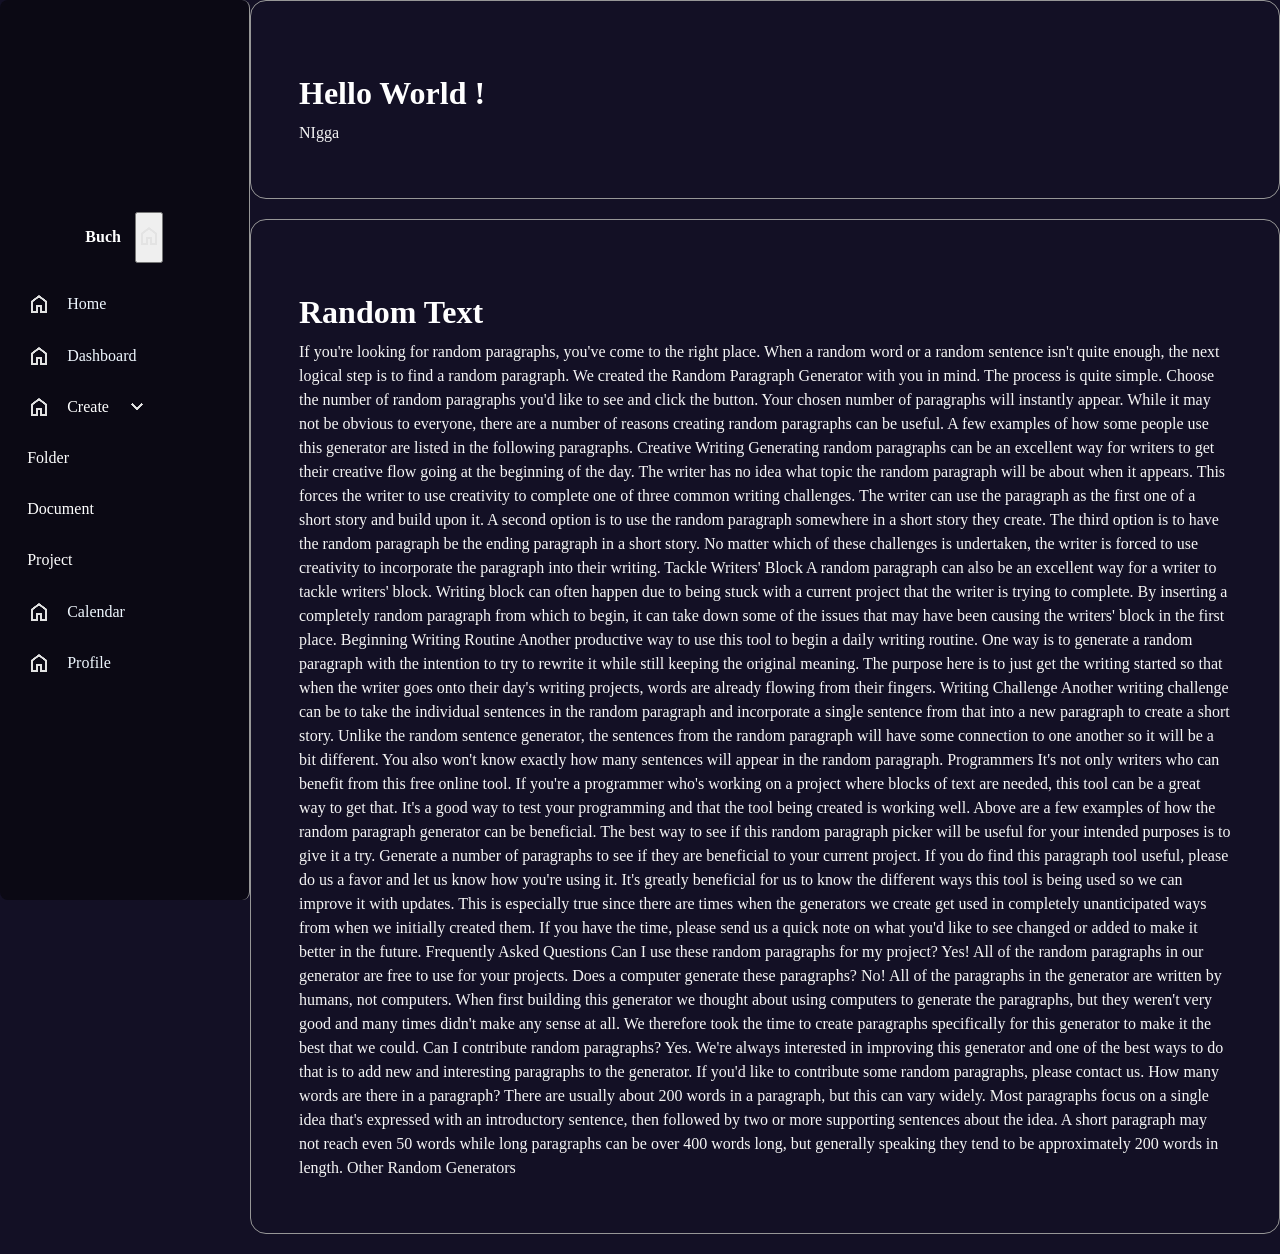
==== index.html @ 320d8741 "Initial commit" ====
<!DOCTYPE html>
<html lang="hu">
<head>
    <meta charset="UTF-8">
    <meta name="viewport" content="width=device-width, initial-scale=1.0">
    <link rel="stylesheet" href="style.css">
    <title>Buch</title>
</head>
<body>
    <nav id="sidebar">
        <ul>

            <li>
                <span class="logo">Buch</span>
                <button id="toggle-button">
                    <img src="Icons/home.png" alt="homeIcon" height="24px" width="24px">

                </button>
            </li>


            <li class="active">
                <a href="index.html">
                    <img src="Icons/home.png" alt="homeIcon" height="24px" width="24px">
                    <span>Home</span>
                    
                </a>
            </li>





            <li class="active">
                <a href="dashboard.html">
                    <img src="Icons/home.png" alt="homeIcon" height="24px" width="24px">

                    <span>Dashboard</span>
    
                </a>
            </li>
            <li>
                <button class="dropdown-btn">
                    <img src="Icons/home.png" alt="yes" height="24px" width="24px">
                    <span>Create</span>
                    <img src="Icons/dropdown_arrow.png" alt="yes" height="24px" width="24px">
                </button>
                <ul class="sub_menu">
                    <li><a href="#">Folder</a></li>
                    <li><a href="#">Document</a></li>
                    <li><a href="#">Project</a></li>

                </ul>
            </li>




            <li class="active">
                <a href="calendar.html">
                    <img src="Icons/home.png" alt="homeIcon" height="24px" width="24px">
                    <span>Calendar</span>
                </a>
            </li>





            <li class="active">
                <a href="profile.html"> 
                    <img src="Icons/home.png" alt="homeIcon" height="24px" width="24px">
                    <span>Profile</span>
                </a>
            </li>
        </ul>
    </nav>


    <main>
        <div class="container">
            <h1>Hello World !</h1>
            <p>NIgga</p>
        </div>

        <div class="container">
            <h1>Random Text</h1>
            <p>If you're looking for random paragraphs, you've come to the right place. When a random word or a random sentence isn't quite enough, the next logical step is to find a random paragraph. We created the Random Paragraph Generator with you in mind. The process is quite simple. Choose the number of random paragraphs you'd like to see and click the button. Your chosen number of paragraphs will instantly appear.

            While it may not be obvious to everyone, there are a number of reasons creating random paragraphs can be useful. A few examples of how some people use this generator are listed in the following paragraphs.

            Creative Writing
            Generating random paragraphs can be an excellent way for writers to get their creative flow going at the beginning of the day. The writer has no idea what topic the random paragraph will be about when it appears. This forces the writer to use creativity to complete one of three common writing challenges. The writer can use the paragraph as the first one of a short story and build upon it. A second option is to use the random paragraph somewhere in a short story they create. The third option is to have the random paragraph be the ending paragraph in a short story. No matter which of these challenges is undertaken, the writer is forced to use creativity to incorporate the paragraph into their writing.

            Tackle Writers' Block
            A random paragraph can also be an excellent way for a writer to tackle writers' block. Writing block can often happen due to being stuck with a current project that the writer is trying to complete. By inserting a completely random paragraph from which to begin, it can take down some of the issues that may have been causing the writers' block in the first place.

            Beginning Writing Routine
            Another productive way to use this tool to begin a daily writing routine. One way is to generate a random paragraph with the intention to try to rewrite it while still keeping the original meaning. The purpose here is to just get the writing started so that when the writer goes onto their day's writing projects, words are already flowing from their fingers.

            Writing Challenge
            Another writing challenge can be to take the individual sentences in the random paragraph and incorporate a single sentence from that into a new paragraph to create a short story. Unlike the random sentence generator, the sentences from the random paragraph will have some connection to one another so it will be a bit different. You also won't know exactly how many sentences will appear in the random paragraph.

            Programmers
            It's not only writers who can benefit from this free online tool. If you're a programmer who's working on a project where blocks of text are needed, this tool can be a great way to get that. It's a good way to test your programming and that the tool being created is working well.

            Above are a few examples of how the random paragraph generator can be beneficial. The best way to see if this random paragraph picker will be useful for your intended purposes is to give it a try. Generate a number of paragraphs to see if they are beneficial to your current project.

            If you do find this paragraph tool useful, please do us a favor and let us know how you're using it. It's greatly beneficial for us to know the different ways this tool is being used so we can improve it with updates. This is especially true since there are times when the generators we create get used in completely unanticipated ways from when we initially created them. If you have the time, please send us a quick note on what you'd like to see changed or added to make it better in the future.

            Frequently Asked Questions
            Can I use these random paragraphs for my project?
            Yes! All of the random paragraphs in our generator are free to use for your projects.

            Does a computer generate these paragraphs?
            No! All of the paragraphs in the generator are written by humans, not computers. When first building this generator we thought about using computers to generate the paragraphs, but they weren't very good and many times didn't make any sense at all. We therefore took the time to create paragraphs specifically for this generator to make it the best that we could.

            Can I contribute random paragraphs?
            Yes. We're always interested in improving this generator and one of the best ways to do that is to add new and interesting paragraphs to the generator. If you'd like to contribute some random paragraphs, please contact us.

            How many words are there in a paragraph?
            There are usually about 200 words in a paragraph, but this can vary widely. Most paragraphs focus on a single idea that's expressed with an introductory sentence, then followed by two or more supporting sentences about the idea. A short paragraph may not reach even 50 words while long paragraphs can be over 400 words long, but generally speaking they tend to be approximately 200 words in length.

            Other Random Generators</p>
        </div>
    </main>
</body>
</html>
---- style.css ----
*{
    margin: 0;
    padding: 0;
}

html{
    line-height: 1.5rem;
}

body{
    min-height: 100hv;
    min-height: 100dvh;

    background-color: rgb(19, 16, 37);
    color: white;

    display: grid; /*  Importart, in order to have the grid layout  !*/
    grid-template-columns: auto 1fr; /* This will make the sidebar responsive based on the devices screen ! */
}




#sidebar{
    box-sizing: border-box;
    height: 100vh;
    width: 250px;
    padding: 5px 1em;  /* Left is Top-Bottom, Right és Left-Right part of the screen ! */
    background-color: rgb(11, 9, 20);
    border-right: 1px solid rgb(151, 151, 151);

    position: sticky;
    top: 0;
    align-self: start;
    /* With this the sidebar will stay staticli on the left side of the screen */
}

#sidebar ul{
    list-style: none; /* This will remove the bullet points ! */
}

#sidebar > ul > li:first-child{
    display: flex;
    justify-content: flex-end;
    margin-bottom: 16px;
    .logo{
        font-weight: 600;
    }
}



#sidebar ul li.active a{
    color: aliceblue;

    img{
        fill: aliceblue;
    }
}

#sidebar a, #sidebar .dropdown-btn, #sidebar, .logo{
    border-radius: .5em;
    padding: .85em;
    text-decoration: none;
    color: white;
    display: flex;
    align-items: center;
    gap: 1em;
}

#sidebar img{
    flex-shrink: 0;
    fill: white;
}

#sidebar a span, #sidebar .dropdown-btn span{
    flex-grow: 1; /* So the dropdown icon can always be on the right side no matter the text */
}

#sidebar a:hover, #sidebar .dropdown-btn:hover{
    /* TODO : 10:48 */
}

.dropdown-btn{
    width: 100%;
    text-align: left;
    background: none;
    border: none;
    font: inherit;
    cursor: pointer;
}



main p{
    color: whitesmoke;
    margin-top: 5px;
    margin-bottom: 5px;
}

.container{
    border: 1px solid rgb(151, 151, 151);
    border-radius: 1em;
    margin-bottom: 20px;
    padding: min(3em, 15%);

    h1, p { margin-top: 1em }
}
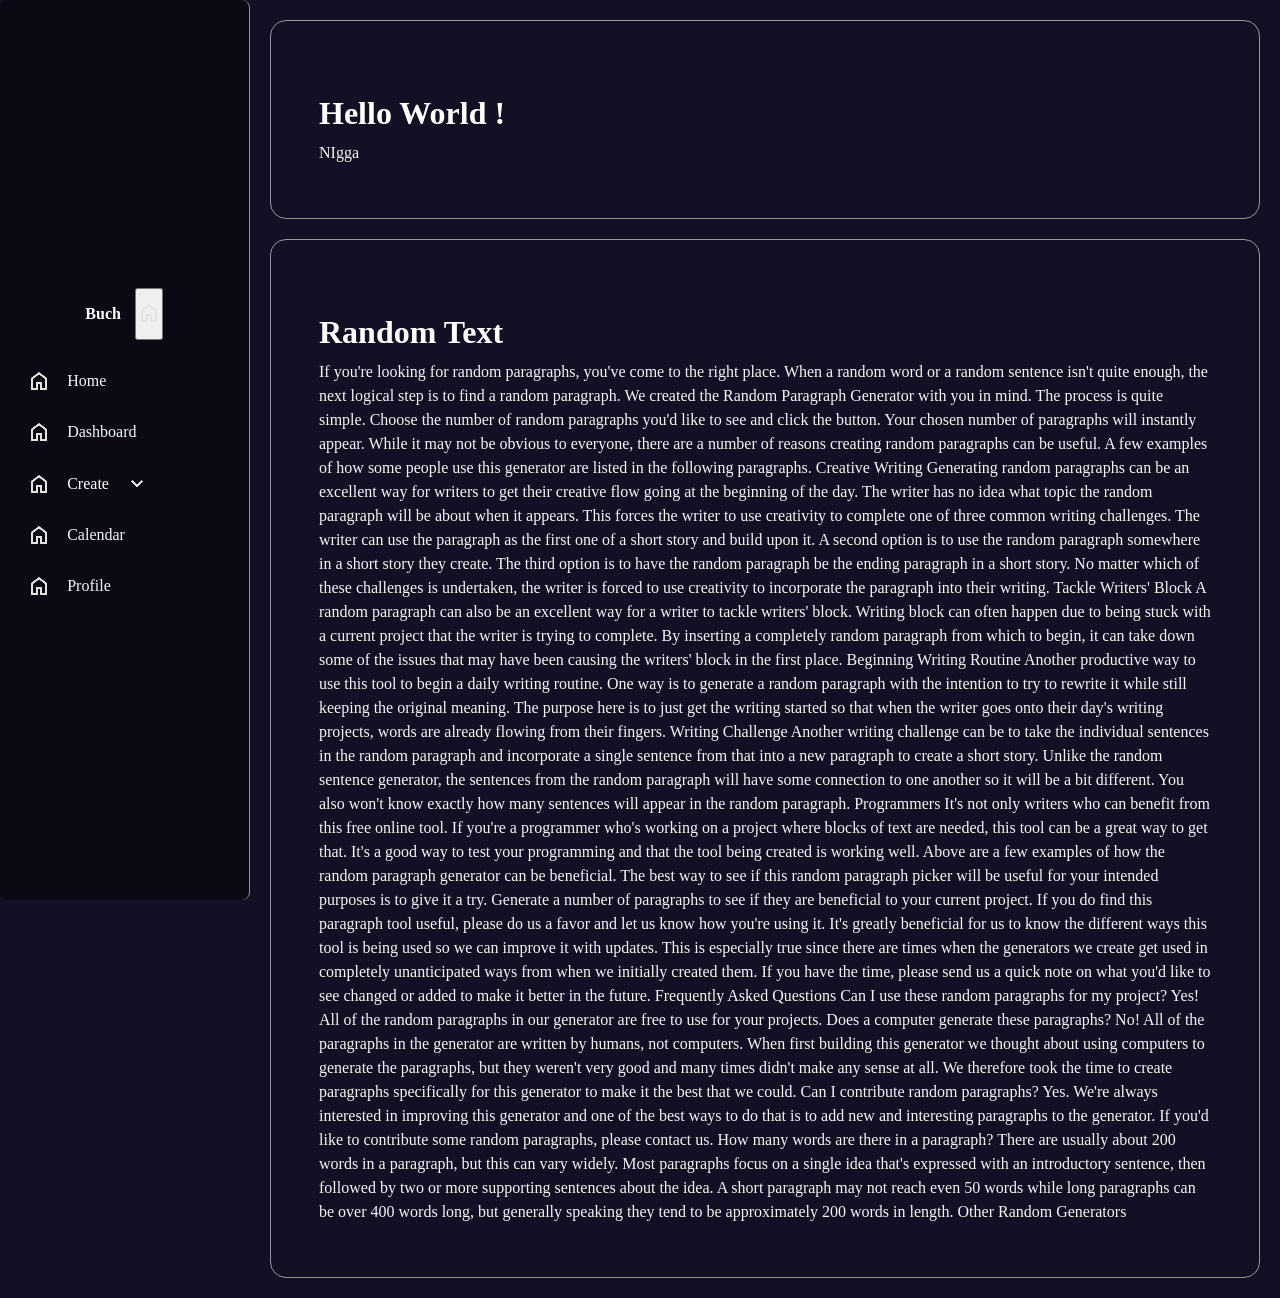
==== commit 0ec35b3c: "Arrow, menu animations" ====
--- a/index.html
+++ b/index.html
@@ -4,6 +4,7 @@
     <meta charset="UTF-8">
     <meta name="viewport" content="width=device-width, initial-scale=1.0">
     <link rel="stylesheet" href="style.css">
+    <script src="app.js" defer></script>
     <title>Buch</title>
 </head>
 <body>
@@ -23,15 +24,6 @@
                 <a href="index.html">
                     <img src="Icons/home.png" alt="homeIcon" height="24px" width="24px">
                     <span>Home</span>
-                    
-                </a>
-            </li>
-
-
-
-
-
-            <li class="active">
                 <a href="dashboard.html">
                     <img src="Icons/home.png" alt="homeIcon" height="24px" width="24px">
 
@@ -40,16 +32,17 @@
                 </a>
             </li>
             <li>
-                <button class="dropdown-btn">
+                <button onclick=toggleSubMenu(this) class="dropdown-btn">
                     <img src="Icons/home.png" alt="yes" height="24px" width="24px">
                     <span>Create</span>
                     <img src="Icons/dropdown_arrow.png" alt="yes" height="24px" width="24px">
                 </button>
-                <ul class="sub_menu">
-                    <li><a href="#">Folder</a></li>
-                    <li><a href="#">Document</a></li>
-                    <li><a href="#">Project</a></li>
-
+                <ul class="sub-menu">
+                    <div>
+                        <li><a href="#">Folder</a></li>
+                        <li><a href="#">Document</a></li>
+                        <li><a href="#">Project</a></li>
+                    </div>
                 </ul>
             </li>
 
--- a/style.css
+++ b/style.css
@@ -33,6 +33,8 @@
     top: 0;
     align-self: start;
     /* With this the sidebar will stay staticli on the left side of the screen */
+
+    
 }
 
 #sidebar ul{
@@ -78,7 +80,52 @@
 }
 
 #sidebar a:hover, #sidebar .dropdown-btn:hover{
-    /* TODO : 10:48 */
+    background-color: rgb(50, 40, 93);
+}
+
+#sidebar .sub-menu{ 
+    /* This part this we will do the dropdown mechanics */
+    display: grid;
+
+    grid-template-rows: 0fr;
+
+    transition: 300ms ease-in-out;
+
+    > div{
+        overflow: hidden;
+    }
+
+    
+}
+
+#sidebar .sub-menu.show {
+    grid-template-rows: 1fr;
+}
+
+.dropdown-btn img{
+    transition: 200ms ease;
+} 
+.rotate img:last-child {
+    rotate: -180deg;
+}
+
+
+#sidebar .sub-menu {
+    padding-left: 2em;
+}
+
+#toggle-btn{
+    margin-left: auto;
+    padding: 1em;
+    border: none;
+    border-radius: .5em;
+    background: none;
+    cursor: pointer;
+
+    img{
+        transition: rotate 150ms ease;
+    }
+
 }
 
 .dropdown-btn{
@@ -105,6 +152,10 @@
     padding: min(3em, 15%);
 
     h1, p { margin-top: 1em }
+
+    margin-top: 20px;
+    margin-left: 20px;
+    margin-right: 20px;
 }
 
 
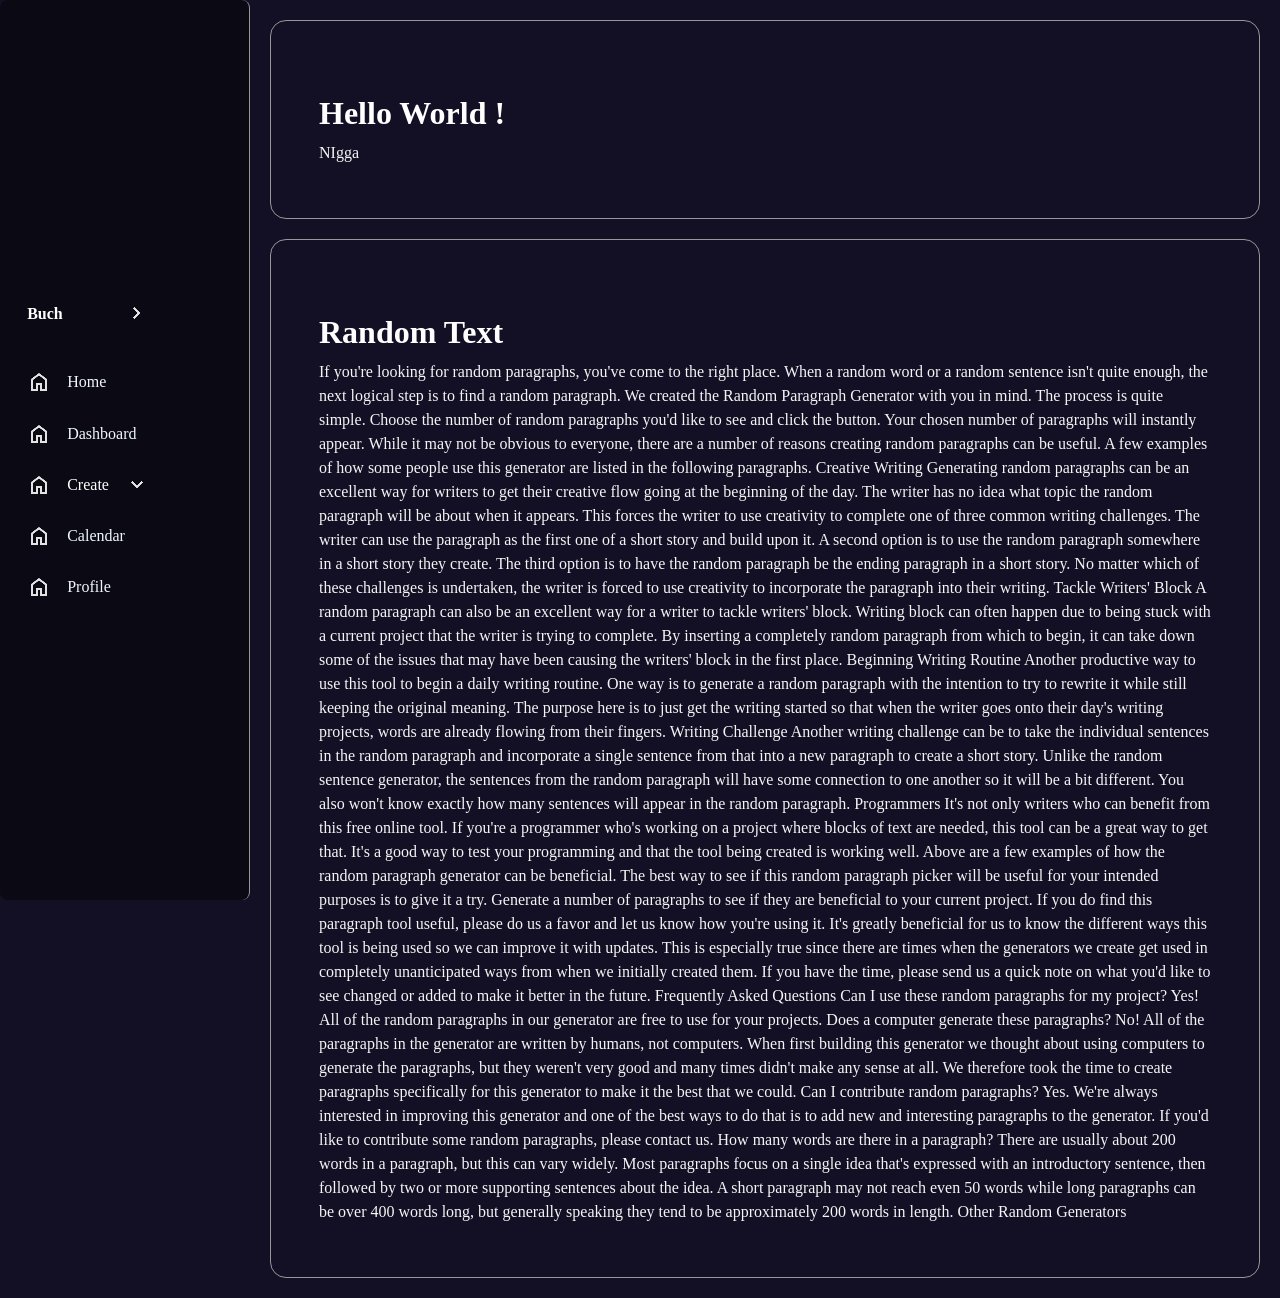
==== commit a7985ed5: "Sidebar animation, bug fixes" ====
--- a/index.html
+++ b/index.html
@@ -13,8 +13,9 @@
 
             <li>
                 <span class="logo">Buch</span>
-                <button id="toggle-button">
-                    <img src="Icons/home.png" alt="homeIcon" height="24px" width="24px">
+                <button onclick=toggleSidebar() id="toggle-btn">
+                    
+                    <img src="Icons/side_arrow.png" alt="homeIcon" height="24px" width="24px">
 
                 </button>
             </li>
--- a/style.css
+++ b/style.css
@@ -25,7 +25,7 @@
     box-sizing: border-box;
     height: 100vh;
     width: 250px;
-    padding: 5px 1em;  /* Left is Top-Bottom, Right és Left-Right part of the screen ! */
+    padding: 5px 1em;  /* Left is Top-Bottom, Right is Left-Right part of the screen ! */
     background-color: rgb(11, 9, 20);
     border-right: 1px solid rgb(151, 151, 151);
 
@@ -34,8 +34,15 @@
     align-self: start;
     /* With this the sidebar will stay staticli on the left side of the screen */
 
-    
+
+    transition: 300ms ease-in-out;
+    overflow: hidden;
 }
+#sidebar.close{
+    padding: 5px;
+    width: 60px;
+}
+
 
 #sidebar ul{
     list-style: none; /* This will remove the bullet points ! */
@@ -128,6 +135,10 @@
 
 }
 
+#toggle-btn:hover{
+    background-color: rgb(36, 64, 87);
+}
+
 .dropdown-btn{
     width: 100%;
     text-align: left;
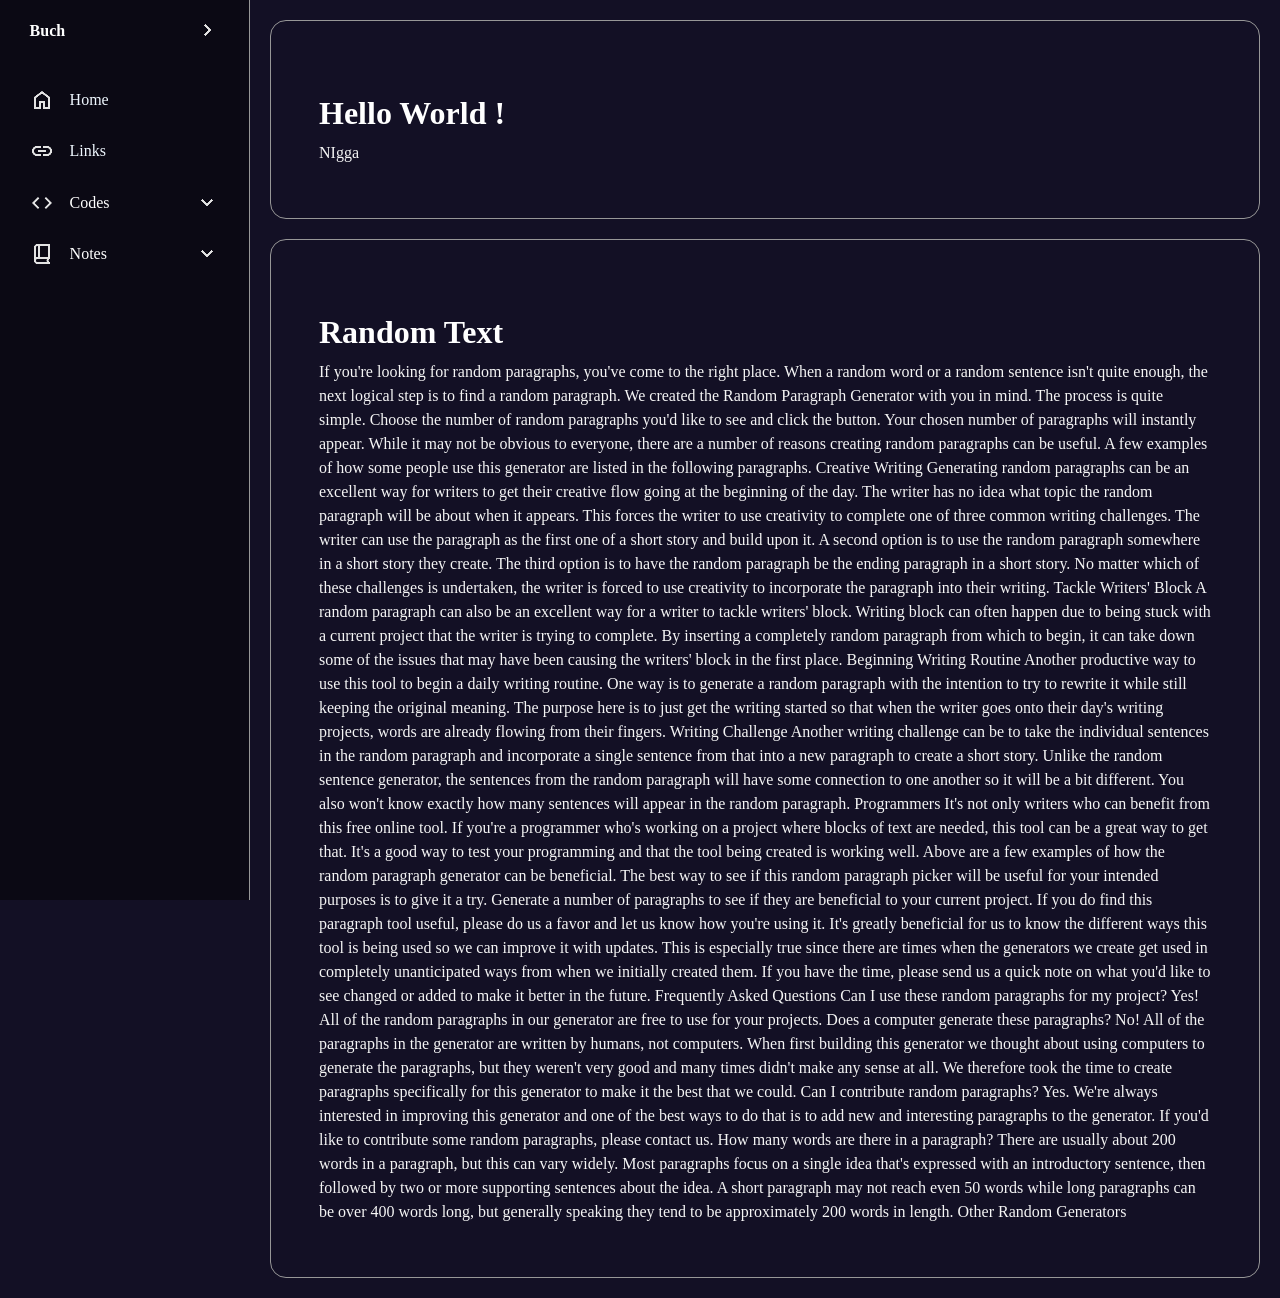
==== commit 0983b2b4: "Fixis and JS Fixed some bugs, also added some more JS" ====
--- a/index.html
+++ b/index.html
@@ -11,7 +11,9 @@
     <nav id="sidebar">
         <ul>
 
-            <li>
+            <!-- Icon -->
+
+            <li class="active">
                 <span class="logo">Buch</span>
                 <button onclick=toggleSidebar() id="toggle-btn">
                     
@@ -20,53 +22,62 @@
                 </button>
             </li>
 
+            <!-- Introduction -->
 
             <li class="active">
                 <a href="index.html">
                     <img src="Icons/home.png" alt="homeIcon" height="24px" width="24px">
                     <span>Home</span>
-                <a href="dashboard.html">
-                    <img src="Icons/home.png" alt="homeIcon" height="24px" width="24px">
+                </a>
+            </li>
 
-                    <span>Dashboard</span>
+            <!-- Links -->
+
+            <li class="active">
+                <a href="index.html">
+                    <img src="Icons/links.png" alt="homeIcon" height="24px" width="24px">
+                    <span>Links</span>
+                
     
                 </a>
             </li>
+
+            <!-- Codes -->
+
             <li>
                 <button onclick=toggleSubMenu(this) class="dropdown-btn">
-                    <img src="Icons/home.png" alt="yes" height="24px" width="24px">
-                    <span>Create</span>
+                    <img src="Icons/code.png" alt="yes" height="24px" width="24px">
+                    <span>Codes</span>
                     <img src="Icons/dropdown_arrow.png" alt="yes" height="24px" width="24px">
                 </button>
                 <ul class="sub-menu">
                     <div>
-                        <li><a href="#">Folder</a></li>
-                        <li><a href="#">Document</a></li>
-                        <li><a href="#">Project</a></li>
+                        <li><a href="#">C#</a></li>
+                        <li><a href="#">Java</a></li>
+                        <li><a href="#">Python</a></li>
+                    </div>
+                </ul>
+            </li>
+
+            <!-- Notes -->
+
+            <li>
+                <button onclick=toggleSubMenu(this) class="dropdown-btn">
+                    <img src="Icons/book.png" alt="yes" height="24px" width="24px">
+                    <span>Notes</span>
+                    <img src="Icons/dropdown_arrow.png" alt="yes" height="24px" width="24px">
+                </button>
+                <ul class="sub-menu">
+                    <div>
+                        <li><a href="#">Dimag</a></li>
+                        <li><a href="#">Kalkulus</a></li>
+                        
                     </div>
                 </ul>
             </li>
 
 
 
-
-            <li class="active">
-                <a href="calendar.html">
-                    <img src="Icons/home.png" alt="homeIcon" height="24px" width="24px">
-                    <span>Calendar</span>
-                </a>
-            </li>
-
-
-
-
-
-            <li class="active">
-                <a href="profile.html"> 
-                    <img src="Icons/home.png" alt="homeIcon" height="24px" width="24px">
-                    <span>Profile</span>
-                </a>
-            </li>
         </ul>
     </nav>
 
--- a/style.css
+++ b/style.css
@@ -37,6 +37,8 @@
 
     transition: 300ms ease-in-out;
     overflow: hidden;
+
+    text-wrap: nowrap;
 }
 #sidebar.close{
     padding: 5px;
@@ -67,12 +69,21 @@
     }
 }
 
-#sidebar a, #sidebar .dropdown-btn, #sidebar, .logo{
+#sidebar a, #sidebar .dropdown-btn{
     border-radius: .5em;
     padding: .85em;
     text-decoration: none;
     color: white;
     display: flex;
+    align-items: center;
+    gap: 1em;
+}
+
+#sidebar .logo{
+    border-radius: .5em;
+    padding: .85em;
+    text-decoration: none;
+    color: white;
     align-items: center;
     gap: 1em;
 }
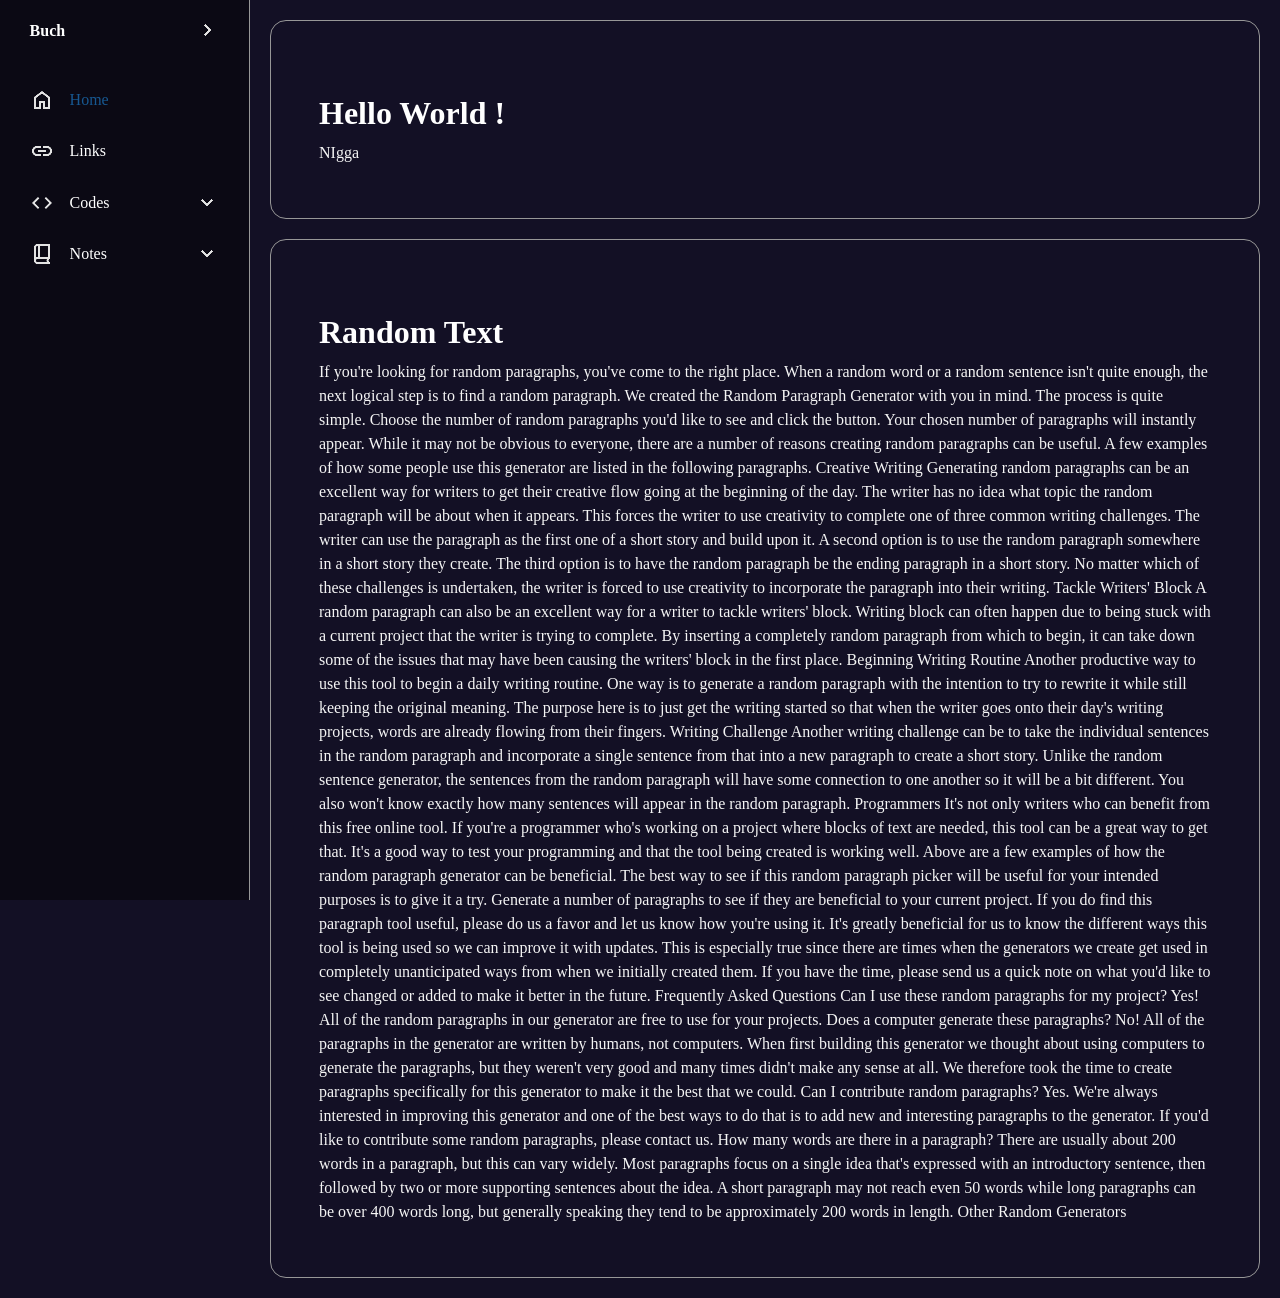
==== commit fca74ade: "fixes, Responsive Made some fixes, new tabs and changed it for mobile visitors." ====
--- a/index.html
+++ b/index.html
@@ -13,7 +13,7 @@
 
             <!-- Icon -->
 
-            <li class="active">
+            <li>
                 <span class="logo">Buch</span>
                 <button onclick=toggleSidebar() id="toggle-btn">
                     
@@ -33,8 +33,8 @@
 
             <!-- Links -->
 
-            <li class="active">
-                <a href="index.html">
+            <li>
+                <a href="links.html">
                     <img src="Icons/links.png" alt="homeIcon" height="24px" width="24px">
                     <span>Links</span>
                 
--- a/style.css
+++ b/style.css
@@ -62,10 +62,10 @@
 
 
 #sidebar ul li.active a{
-    color: aliceblue;
+    color: rgb(23, 88, 145);
 
     img{
-        fill: aliceblue;
+        fill: rgb(23, 88, 145);
     }
 }
 
@@ -159,7 +159,7 @@
     cursor: pointer;
 }
 
-
+/* ---------------------Main part--------------------- */
 
 main p{
     color: whitesmoke;
@@ -181,3 +181,79 @@
 }
 
 
+/* For mobile */
+
+@media(max-width: 800px) {
+    body{
+    grid-template-columns: 1fr;
+    }
+    main{
+        padding: 2em 1em 60px 1em;
+    }
+    .container{
+        border: none;
+        padding: 0;
+    }
+    #sidebar{
+        height: 60px;
+        width: 100%;
+        border-right: none;
+        border-top: 1px solid rgb(45, 37, 65);
+        padding: 0;
+        position: fixed;
+        top: unset;
+        bottom: 0;
+
+        > ul{
+            padding: 0;
+            display: grid;
+            grid-auto-columns: 60px;
+            grid-auto-flow: column;
+            align-items: center;
+            overflow-x: scroll;
+        }
+        ul li{
+            height: 100%;
+        }
+        ul a, ul .dropdown-btn{
+            width: 60px;
+            height: 60px;
+            padding: 0;
+            border-radius: 0;
+            justify-content: center;
+        }
+
+
+        ul li span, ul li:first-child, .dropdown-btn img:last-child{
+            display: none;
+        }
+
+
+        ul li .sub-menu.show{
+            position: fixed;
+            bottom: 60px;
+            left: 0;
+            box-sizing: border-box;
+            height: 60px;
+            width: 100%;
+            background-color: rgb(31, 53, 73);
+            border-top: 1px solid rgb(17, 17, 26);
+            display: flex;
+            justify-content: center;
+
+            > div{
+                overflow-x: auto;
+            }
+
+            li{
+                display: inline-flex;
+            }
+            a{
+                box-sizing: border-box;
+                padding: 1em;
+                width: auto;
+                justify-content: center;
+            }
+        }
+    }
+}
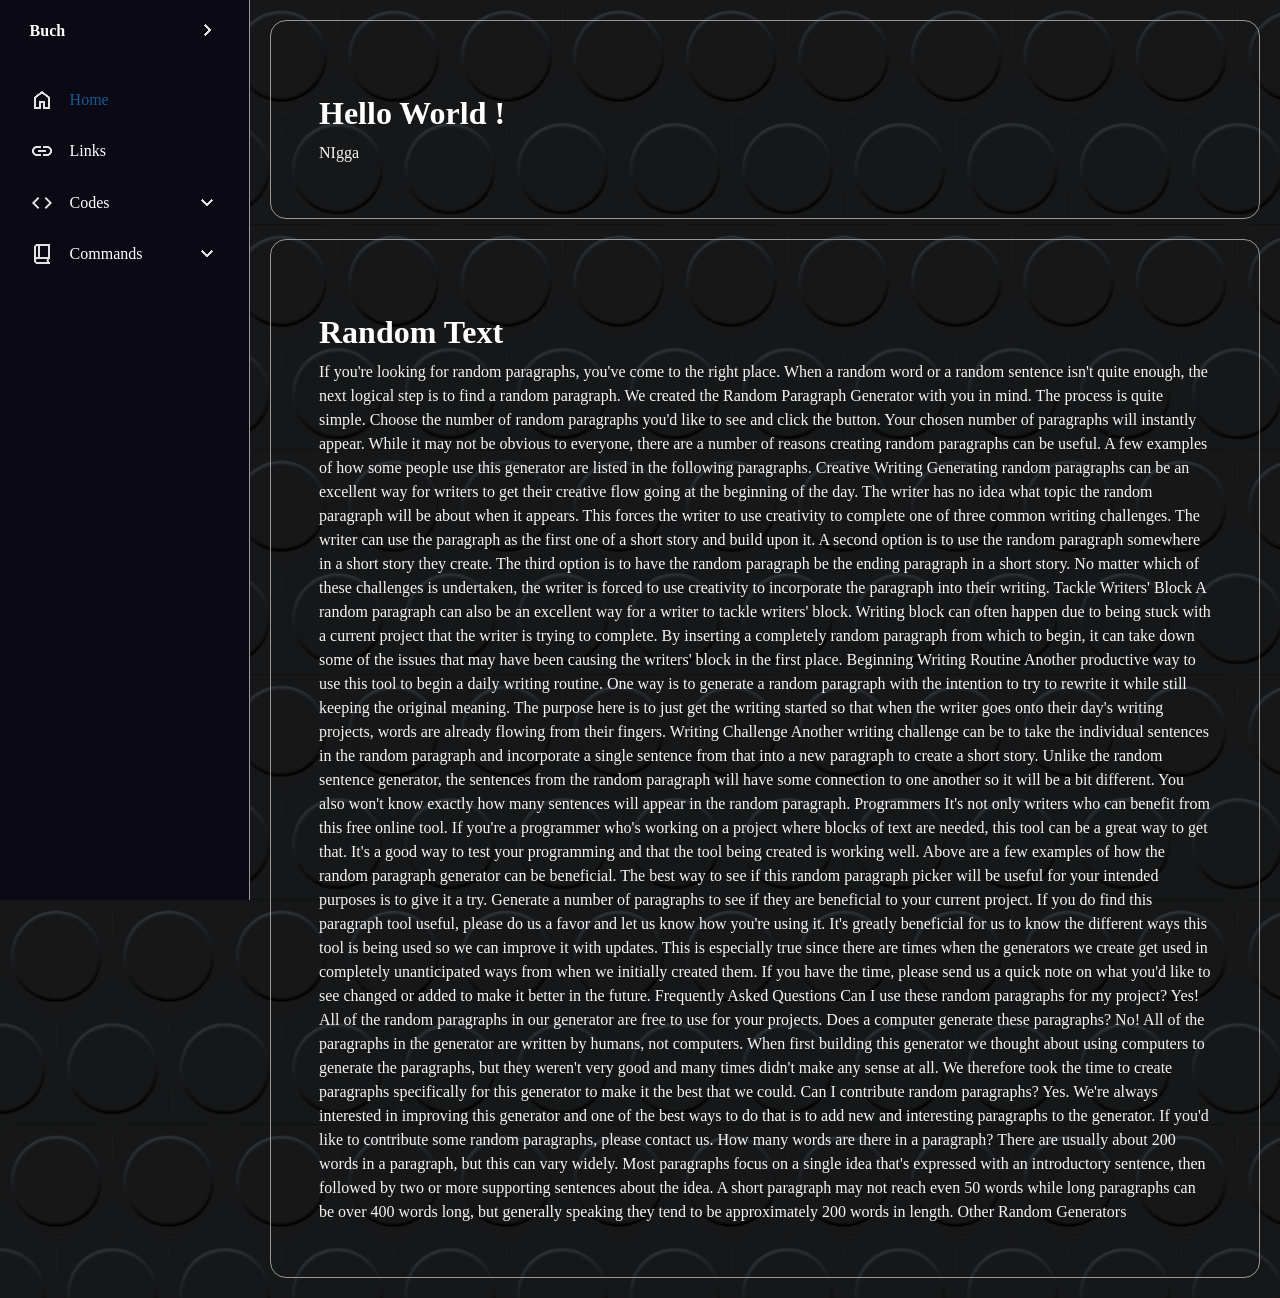
==== commit 9e53543b: "Codeboxes and background" ====
--- a/index.html
+++ b/index.html
@@ -3,8 +3,8 @@
 <head>
     <meta charset="UTF-8">
     <meta name="viewport" content="width=device-width, initial-scale=1.0">
-    <link rel="stylesheet" href="style.css">
-    <script src="app.js" defer></script>
+    <link rel="stylesheet" href="public/style.css">
+    <script src="scripts/app.js" defer></script>
     <title>Buch</title>
 </head>
 <body>
@@ -64,13 +64,13 @@
             <li>
                 <button onclick=toggleSubMenu(this) class="dropdown-btn">
                     <img src="Icons/book.png" alt="yes" height="24px" width="24px">
-                    <span>Notes</span>
+                    <span>Commands</span>
                     <img src="Icons/dropdown_arrow.png" alt="yes" height="24px" width="24px">
                 </button>
                 <ul class="sub-menu">
                     <div>
-                        <li><a href="#">Dimag</a></li>
-                        <li><a href="#">Kalkulus</a></li>
+                        <li><a href="git.html">Git</a></li>
+                        <li><a href="#">TypeScript</a></li>
                         
                     </div>
                 </ul>
--- a/public/style.css
+++ b/public/style.css
@@ -0,0 +1,283 @@
+*{
+    margin: 0;
+    padding: 0;
+}
+
+html{
+    line-height: 1.5rem;
+
+    --u: 2.5vmin;
+    --c1: hsl(0deg 0% 0%);
+    --c2: hsl(212deg 4% 9%);
+    --c3: hsl(212deg 7% 36%);
+    --gp: 50%/calc(var(--u) * 5) calc(var(--u) * 10);
+    --bp: calc(var(--u) * -2.5) calc(var(--u) * -5);
+    height: 100vh;
+    --bg: 
+		radial-gradient(circle at 50% 25%, var(--c2) 23%, #fff0 25% 100%) var(--gp), 
+		conic-gradient(from 270deg at 34% 46%, var(--c2) 0 12.5%, #fff0 0 100%) var(--gp), 
+		conic-gradient(from 45deg at 66% 46%, var(--c2) 0 12.5%, #fff0 0 100%) var(--gp), 
+		conic-gradient(from 180deg at 50% 80%, var(--c2) 0 12.5%, #fff0 0 100%) var(--gp), 
+		conic-gradient(from 135deg at 50% 80%, var(--c2) 0 12.5%, #fff0 0 100%) var(--gp), 
+		conic-gradient(from 0deg at 0% 20%, var(--c2) 0 12.5%, #fff0 0 100%) var(--gp), 
+		conic-gradient(from -45deg at 100% 20%, var(--c2) 0 12.5%, #fff0 0 100%) var(--gp), 
+		linear-gradient(180deg, var(--c2) 0 4.5%, #fff0 0 45.25%, var(--c2) 0 50%, #fff0 0% 100%) var(--gp), 
+		radial-gradient(circle at 50% 25%, #fff0 0 25%, var(--c2) 26% 32%, #fff0 0 100%) var(--gp), 
+		linear-gradient(165deg, var(--c3) -15%, var(--c1) 44%, #fff0 0 100%) var(--gp), 
+		linear-gradient(180deg, var(--c1) 50%, #fff0 0 100%) var(--gp);
+    background: var(--bg), var(--bg);
+    background-position: 
+		var(--bp), var(--bp), var(--bp), var(--bp), var(--bp), var(--bp), var(--bp), var(--bp), var(--bp), var(--bp), var(--bp), 
+		0 0, 0 0, 0 0, 0 0, 0 0, 0 0, 0 0, 0 0, 0 0, 0 0, 0 0;
+	background-color: var(--c2);
+}
+
+body{
+    min-height: 100hv;
+    min-height: 100dvh;
+
+    color: white;
+
+    display: grid; /*  Importart, in order to have the grid layout  !*/
+    grid-template-columns: auto 1fr; /* This will make the sidebar responsive based on the devices screen ! */
+}
+
+
+
+
+#sidebar{
+    box-sizing: border-box;
+    height: 100vh;
+    width: 250px;
+    padding: 5px 1em;  /* Left is Top-Bottom, Right is Left-Right part of the screen ! */
+    background-color: rgb(11, 9, 20);
+    border-right: 1px solid rgb(151, 151, 151);
+
+    position: sticky;
+    top: 0;
+    align-self: start;
+    /* With this the sidebar will stay staticli on the left side of the screen */
+
+
+    transition: 300ms ease-in-out;
+    overflow: hidden;
+
+    text-wrap: nowrap;
+}
+#sidebar.close{
+    padding: 5px;
+    width: 60px;
+}
+
+
+#sidebar ul{
+    list-style: none; /* This will remove the bullet points ! */
+}
+
+#sidebar > ul > li:first-child{
+    display: flex;
+    justify-content: flex-end;
+    margin-bottom: 16px;
+    .logo{
+        font-weight: 600;
+    }
+}
+
+
+
+#sidebar ul li.active a{
+    color: rgb(23, 88, 145);
+
+    img{
+        fill: rgb(23, 88, 145);
+    }
+}
+
+#sidebar a, #sidebar .dropdown-btn{
+    border-radius: .5em;
+    padding: .85em;
+    text-decoration: none;
+    color: white;
+    display: flex;
+    align-items: center;
+    gap: 1em;
+}
+
+#sidebar .logo{
+    border-radius: .5em;
+    padding: .85em;
+    text-decoration: none;
+    color: white;
+    align-items: center;
+    gap: 1em;
+}
+
+#sidebar img{
+    flex-shrink: 0;
+    fill: white;
+}
+
+#sidebar a span, #sidebar .dropdown-btn span{
+    flex-grow: 1; /* So the dropdown icon can always be on the right side no matter the text */
+}
+
+#sidebar a:hover, #sidebar .dropdown-btn:hover{
+    background-color: rgb(50, 40, 93);
+}
+
+#sidebar .sub-menu{ 
+    /* This part this we will do the dropdown mechanics */
+    display: grid;
+
+    grid-template-rows: 0fr;
+
+    transition: 300ms ease-in-out;
+
+    > div{
+        overflow: hidden;
+    }
+
+    
+}
+
+#sidebar .sub-menu.show {
+    grid-template-rows: 1fr;
+}
+
+.dropdown-btn img{
+    transition: 200ms ease;
+} 
+.rotate img:last-child {
+    rotate: -180deg;
+}
+
+
+#sidebar .sub-menu {
+    padding-left: 2em;
+}
+
+#toggle-btn{
+    margin-left: auto;
+    padding: 1em;
+    border: none;
+    border-radius: .5em;
+    background: none;
+    cursor: pointer;
+
+    img{
+        transition: rotate 150ms ease;
+    }
+
+}
+
+#toggle-btn:hover{
+    background-color: rgb(36, 64, 87);
+}
+
+.dropdown-btn{
+    width: 100%;
+    text-align: left;
+    background: none;
+    border: none;
+    font: inherit;
+    cursor: pointer;
+}
+
+/* ---------------------Main part--------------------- */
+
+main p{
+    color: whitesmoke;
+    margin-top: 5px;
+    margin-bottom: 5px;
+}
+
+.container{
+    border: 1px solid rgb(151, 151, 151);
+    border-radius: 1em;
+    margin-bottom: 20px;
+    padding: min(3em, 15%);
+
+    h1, p { margin-top: 1em }
+
+    margin-top: 20px;
+    margin-left: 20px;
+    margin-right: 20px;
+}
+
+
+/* For mobile */
+
+@media(max-width: 800px) {
+    body{
+    grid-template-columns: 1fr;
+    }
+    main{
+        padding: 2em 1em 60px 1em;
+    }
+    .container{
+        border: none;
+        padding: 0;
+    }
+    #sidebar{
+        height: 60px;
+        width: 100%;
+        border-right: none;
+        border-top: 1px solid rgb(45, 37, 65);
+        padding: 0;
+        position: fixed;
+        top: unset;
+        bottom: 0;
+
+        > ul{
+            padding: 0;
+            display: grid;
+            grid-auto-columns: 60px;
+            grid-auto-flow: column;
+            align-items: center;
+            overflow-x: scroll;
+        }
+        ul li{
+            height: 100%;
+        }
+        ul a, ul .dropdown-btn{
+            width: 60px;
+            height: 60px;
+            padding: 0;
+            border-radius: 0;
+            justify-content: center;
+        }
+
+
+        ul li span, ul li:first-child, .dropdown-btn img:last-child{
+            display: none;
+        }
+
+
+        ul li .sub-menu.show{
+            position: fixed;
+            bottom: 60px;
+            left: 0;
+            box-sizing: border-box;
+            height: 60px;
+            width: 100%;
+            background-color: rgb(31, 53, 73);
+            border-top: 1px solid rgb(17, 17, 26);
+            display: flex;
+            justify-content: center;
+
+            > div{
+                overflow-x: auto;
+            }
+
+            li{
+                display: inline-flex;
+            }
+            a{
+                box-sizing: border-box;
+                padding: 1em;
+                width: auto;
+                justify-content: center;
+            }
+        }
+    }
+}
